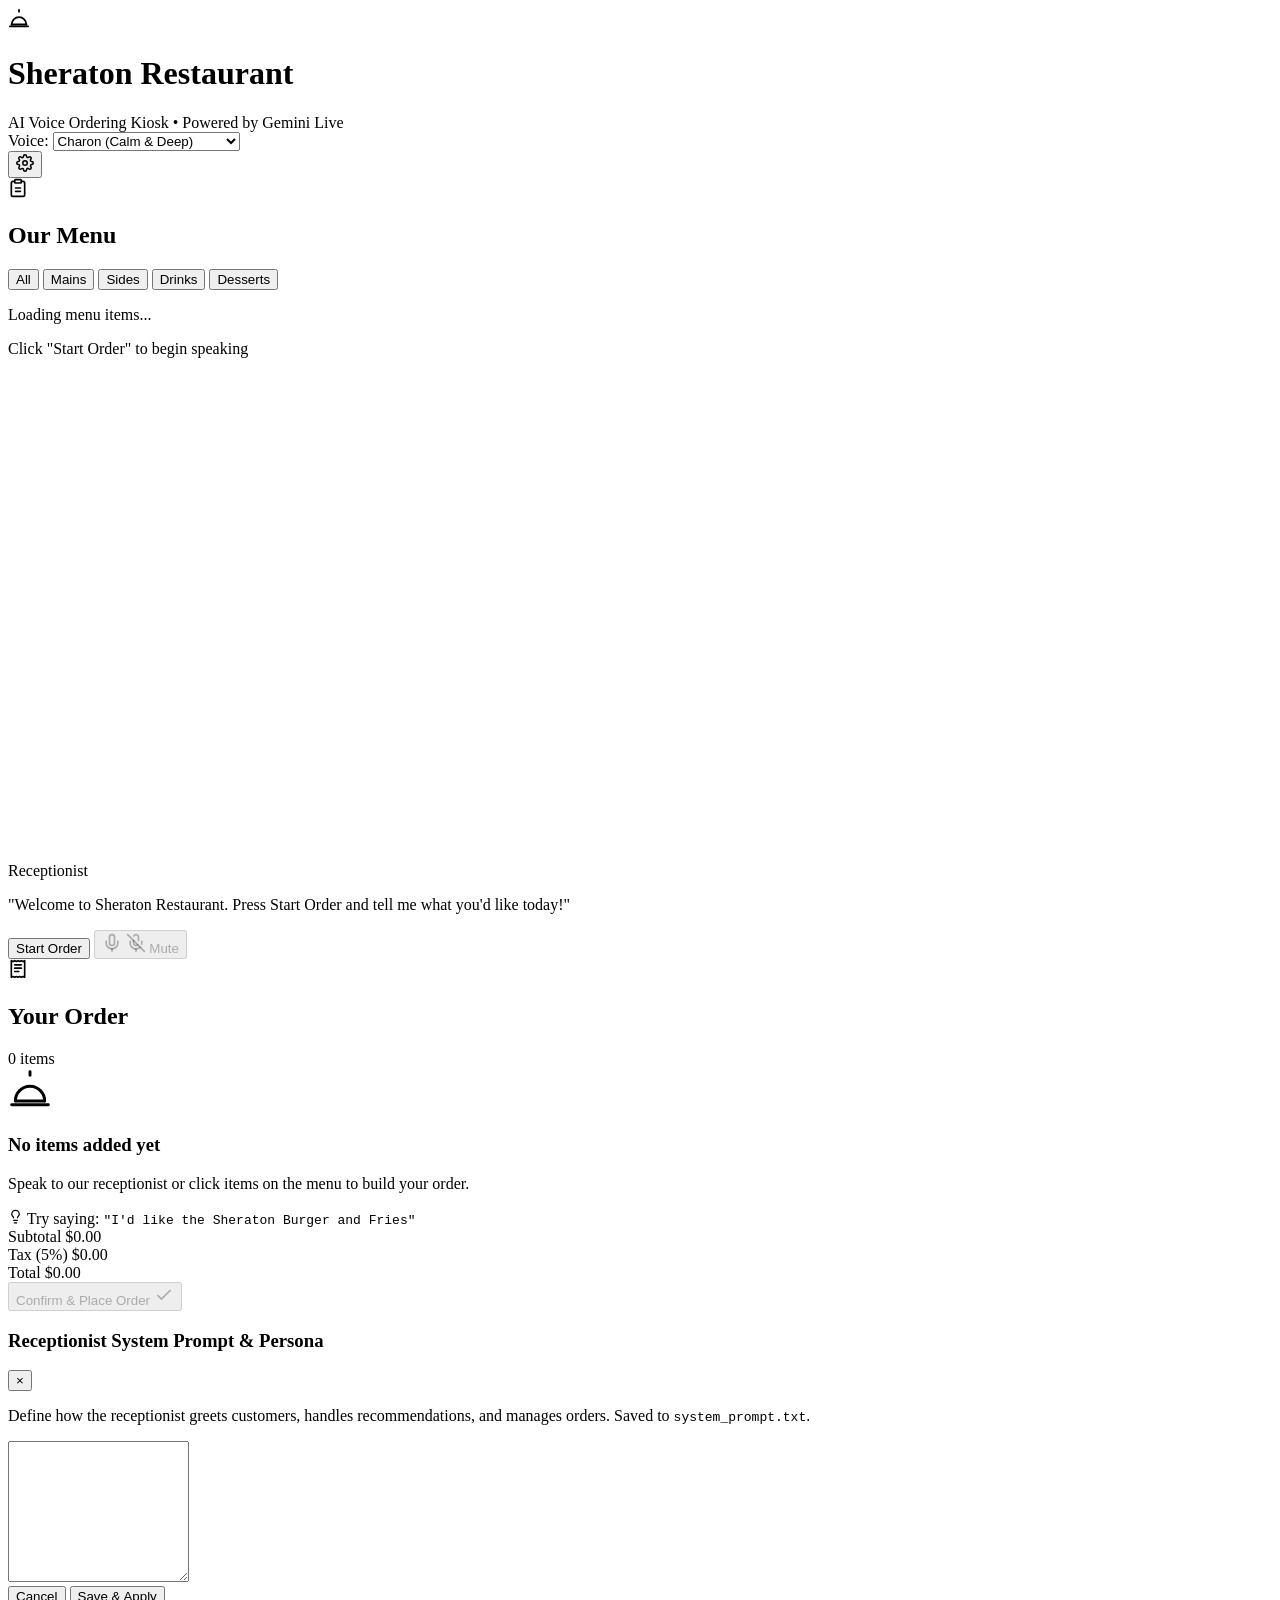
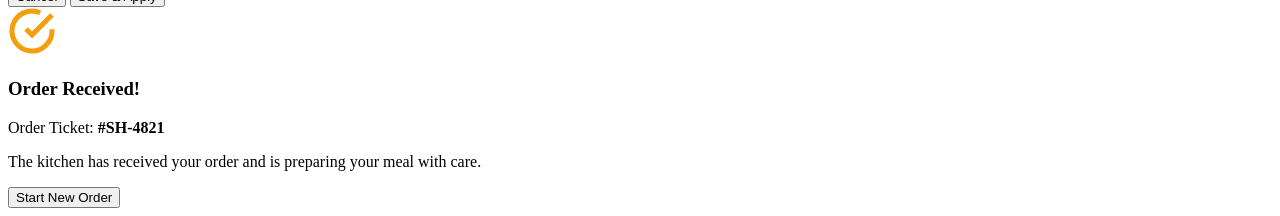
==== web/index.html @ c7e9dc7d "feat: add web UI and backend server while refactoring CLI agent into a separate module" ====
<!DOCTYPE html>
<html lang="en">
<head>
  <meta charset="UTF-8">
  <meta name="viewport" content="width=device-width, initial-scale=1.0">
  <title>Sheraton Restaurant — AI Voice Ordering Kiosk</title>
  <meta name="description" content="Upscale voice-activated restaurant ordering kiosk powered by Gemini 3.1 Flash Live with real-time order tracking.">
  <link rel="preconnect" href="https://fonts.googleapis.com">
  <link rel="preconnect" href="https://fonts.gstatic.com" crossorigin>
  <link href="https://fonts.googleapis.com/css2?family=Outfit:wght@300;400;500;600;700&family=Plus+Jakarta+Sans:wght@400;500;600;700&display=swap" rel="stylesheet">
  <link rel="stylesheet" href="/static/style.css">
</head>
<body>
  <!-- Ambient Warm Amber Glows -->
  <div class="ambient-glow glow-top"></div>
  <div class="ambient-glow glow-bottom"></div>

  <div class="app-layout">
    <!-- Top Global Header -->
    <header class="kiosk-header">
      <div class="brand-group">
        <div class="brand-badge">
          <svg width="22" height="22" viewBox="0 0 24 24" fill="none" stroke="currentColor" stroke-width="2" stroke-linecap="round" stroke-linejoin="round">
            <path d="M12 4V2"></path>
            <path d="M4 18h16"></path>
            <path d="M4 18a8 8 0 0 1 16 0"></path>
            <path d="M2 20h20"></path>
          </svg>
        </div>
        <div class="brand-info">
          <h1 class="brand-title">Sheraton Restaurant</h1>
          <span class="brand-subtitle">AI Voice Ordering Kiosk &bull; Powered by Gemini Live</span>
        </div>
      </div>

      <div class="header-actions">
        <!-- Voice Selector -->
        <div class="voice-selector-wrap">
          <label for="voice-select" class="selector-label">Voice:</label>
          <select id="voice-select" class="kiosk-select">
            <option value="Charon">Charon (Calm & Deep)</option>
            <option value="Aoede">Aoede (Warm & Lively)</option>
            <option value="Puck">Puck (Playful & Upbeat)</option>
            <option value="Fenrir">Fenrir (Bold & Authoritative)</option>
            <option value="Kore">Kore (Gentle & Soothing)</option>
          </select>
        </div>

        <!-- System Prompt Modal Button -->
        <button id="btn-prompt-modal" class="kiosk-btn-icon" title="Customize Receptionist Prompt">
          <svg width="18" height="18" viewBox="0 0 24 24" fill="none" stroke="currentColor" stroke-width="2" stroke-linecap="round" stroke-linejoin="round">
            <circle cx="12" cy="12" r="3"></circle>
            <path d="M19.4 15a1.65 1.65 0 0 0 .33 1.82l.06.06a2 2 0 0 1 0 2.83 2 2 0 0 1-2.83 0l-.06-.06a1.65 1.65 0 0 0-1.82-.33 1.65 1.65 0 0 0-1 1.51V21a2 2 0 0 1-2 2 2 2 0 0 1-2-2v-.09A1.65 1.65 0 0 0 9 19.4a1.65 1.65 0 0 0-1.82.33l-.06.06a2 2 0 0 1-2.83 0 2 2 0 0 1 0-2.83l.06-.06a1.65 1.65 0 0 0 .33-1.82 1.65 1.65 0 0 0-1.51-1H3a2 2 0 0 1-2-2 2 2 0 0 1 2-2h.09A1.65 1.65 0 0 0 4.6 9a1.65 1.65 0 0 0-.33-1.82l-.06-.06a2 2 0 0 1 0-2.83 2 2 0 0 1 2.83 0l.06.06a1.65 1.65 0 0 0 1.82.33H9a1.65 1.65 0 0 0 1-1.51V3a2 2 0 0 1 2-2 2 2 0 0 1 2 2v.09a1.65 1.65 0 0 0 1 1.51 1.65 1.65 0 0 0 1.82-.33l.06-.06a2 2 0 0 1 2.83 0 2 2 0 0 1 0 2.83l-.06.06a1.65 1.65 0 0 0-.33 1.82V9a1.65 1.65 0 0 0 1.51 1H21a2 2 0 0 1 2 2 2 2 0 0 1-2 2h-.09a1.65 1.65 0 0 0-1.51 1Z"></path>
          </svg>
        </button>
      </div>
    </header>

    <!-- Main Kiosk Body (3 Columns) -->
    <main class="kiosk-grid">
      <!-- COLUMN 1: Fixed Restaurant Menu Display -->
      <section class="kiosk-column menu-column" aria-label="Restaurant Menu">
        <div class="column-header">
          <div class="column-title-wrap">
            <span class="column-svg-icon">
              <svg width="20" height="20" viewBox="0 0 24 24" fill="none" stroke="currentColor" stroke-width="2" stroke-linecap="round" stroke-linejoin="round">
                <path d="M16 4h2a2 2 0 0 1 2 2v14a2 2 0 0 1-2 2H6a2 2 0 0 1-2-2V6a2 2 0 0 1 2-2h2"></path>
                <rect x="8" y="2" width="8" height="4" rx="1" ry="1"></rect>
                <path d="M9 12h6"></path>
                <path d="M9 16h6"></path>
              </svg>
            </span>
            <h2>Our Menu</h2>
          </div>
          <div class="category-tabs" id="category-tabs">
            <button class="tab-btn active" data-category="all">All</button>
            <button class="tab-btn" data-category="Mains">Mains</button>
            <button class="tab-btn" data-category="Sides">Sides</button>
            <button class="tab-btn" data-category="Beverages">Drinks</button>
            <button class="tab-btn" data-category="Desserts">Desserts</button>
          </div>
        </div>

        <div class="menu-items-scroll" id="menu-container">
          <!-- Dynamically populated from API with SVG category icons -->
          <div class="menu-loading">
            <div class="spinner"></div>
            <p>Loading menu items...</p>
          </div>
        </div>
      </section>

      <!-- COLUMN 2: AI Voice Assistant Stage -->
      <section class="kiosk-column assistant-column" aria-label="Voice Assistant">
        <!-- Live Status Pill -->
        <div id="status-pill" class="status-pill status-ready">
          <span class="status-dot"></span>
          <span id="status-text">Click "Start Order" to begin speaking</span>
        </div>

        <!-- 3D-styled Audio Visualizer Stage -->
        <div class="visualizer-stage">
          <canvas id="visualizer-canvas" width="500" height="500"></canvas>
          <div class="orb-core"></div>
        </div>

        <!-- Live Streaming Captions (Customer & Voice Agent) -->
        <div class="live-caption-box">
          <div class="caption-bubble" id="caption-box">
            <div class="caption-tag" id="caption-tag">Receptionist</div>
            <p id="live-caption" class="caption-content">"Welcome to Sheraton Restaurant. Press Start Order and tell me what you'd like today!"</p>
          </div>
        </div>

        <!-- Voice Order Controls Deck -->
        <div class="assistant-controls">
          <!-- Start Order Button has NO icons as required -->
          <button id="btn-call" class="kiosk-btn btn-call-primary" title="Start / Stop Voice Ordering Session">
            <span class="call-pulse"></span>
            <span id="label-call">Start Order</span>
          </button>

          <button id="btn-mute" class="kiosk-btn btn-mute" disabled title="Mute / Unmute Microphone">
            <svg id="icon-mic-on" width="20" height="20" viewBox="0 0 24 24" fill="none" stroke="currentColor" stroke-width="2" stroke-linecap="round" stroke-linejoin="round">
              <path d="M12 2a3 3 0 0 0-3 3v7a3 3 0 0 0 6 0V5a3 3 0 0 0-3-3Z"/>
              <path d="M19 10v2a7 7 0 0 1-14 0v-2"/>
              <line x1="12" y1="19" x2="12" y2="22"/>
            </svg>
            <svg id="icon-mic-off" class="hidden" width="20" height="20" viewBox="0 0 24 24" fill="none" stroke="currentColor" stroke-width="2" stroke-linecap="round" stroke-linejoin="round">
              <line x1="2" y1="2" x2="22" y2="22"/>
              <path d="M18.89 13.23A7.12 7.12 0 0 0 19 12v-2"/>
              <path d="M5 10v2a7 7 0 0 0 12 5"/>
              <path d="M15 9.34V5a3 3 0 0 0-5.68-1.33"/>
              <path d="M9 9v3a3 3 0 0 0 5.12 2.12"/>
              <line x1="12" y1="19" x2="12" y2="22"/>
            </svg>
            <span id="label-mute">Mute</span>
          </button>
        </div>
      </section>

      <!-- COLUMN 3: Current Order Ticket -->
      <section class="kiosk-column order-column" aria-label="Current Order Ticket">
        <div class="column-header">
          <div class="column-title-wrap">
            <span class="column-svg-icon">
              <svg width="20" height="20" viewBox="0 0 24 24" fill="none" stroke="currentColor" stroke-width="2" stroke-linecap="round" stroke-linejoin="round">
                <path d="M4 2v20l2-1 2 1 2-1 2 1 2-1 2 1 2-1 2 1V2l-2 1-2-1-2 1-2-1-2 1-2-1-2 1Z"></path>
                <path d="M8 7h8"></path>
                <path d="M8 11h8"></path>
                <path d="M8 15h5"></path>
              </svg>
            </span>
            <h2>Your Order</h2>
            <span id="order-badge" class="item-count-badge">0 items</span>
          </div>
          <button id="btn-clear-order" class="btn-clear" title="Clear all items in order" style="display: none;">Clear</button>
        </div>

        <!-- Order Items Ticket List -->
        <div class="order-items-scroll" id="order-items-list">
          <div class="order-empty-state" id="order-empty-state">
            <div class="empty-icon-wrap">
              <svg width="44" height="44" viewBox="0 0 24 24" fill="none" stroke="currentColor" stroke-width="1.6" stroke-linecap="round" stroke-linejoin="round">
                <path d="M12 4V2"></path>
                <path d="M4 18h16"></path>
                <path d="M4 18a8 8 0 0 1 16 0"></path>
                <path d="M2 20h20"></path>
              </svg>
            </div>
            <h3>No items added yet</h3>
            <p>Speak to our receptionist or click items on the menu to build your order.</p>
            <div class="speech-hint">
              <span class="hint-title">
                <svg width="15" height="15" viewBox="0 0 24 24" fill="none" stroke="currentColor" stroke-width="2" stroke-linecap="round" stroke-linejoin="round">
                  <path d="M9 18h6"></path>
                  <path d="M10 22h4"></path>
                  <path d="M15.09 14c.18-.98.65-1.74 1.41-2.5A4.65 4.65 0 0 0 18 8 6 6 0 0 0 6 8c0 1 .23 2.23 1.5 3.5A4.61 4.61 0 0 1 8.91 14"></path>
                </svg>
                Try saying:
              </span>
              <code>"I'd like the Sheraton Burger and Fries"</code>
            </div>
          </div>
        </div>

        <!-- Order Totals & Checkout -->
        <div class="order-checkout-deck">
          <div class="order-math-lines">
            <div class="math-row">
              <span class="math-label">Subtotal</span>
              <span class="math-value" id="order-subtotal">$0.00</span>
            </div>
            <div class="math-row">
              <span class="math-label">Tax (5%)</span>
              <span class="math-value" id="order-tax">$0.00</span>
            </div>
            <div class="math-row math-total">
              <span class="math-label">Total</span>
              <span class="math-value" id="order-total">$0.00</span>
            </div>
          </div>

          <button id="btn-place-order" class="btn-place-order" disabled>
            <span class="btn-text">Confirm & Place Order</span>
            <svg width="20" height="20" viewBox="0 0 24 24" fill="none" stroke="currentColor" stroke-width="2">
              <polyline points="20 6 9 17 4 12"></polyline>
            </svg>
          </button>
        </div>
      </section>
    </main>

    <!-- System Prompt Customization Modal -->
    <div id="prompt-modal" class="modal-overlay hidden">
      <div class="modal-card">
        <div class="modal-header">
          <h3>Receptionist System Prompt & Persona</h3>
          <button id="btn-close-modal" class="btn-close">&times;</button>
        </div>
        <div class="modal-body">
          <p class="modal-desc">
            Define how the receptionist greets customers, handles recommendations, and manages orders. Saved to <code>system_prompt.txt</code>.
          </p>
          <textarea id="prompt-textarea" rows="9" spellcheck="false"></textarea>
        </div>
        <div class="modal-footer">
          <button id="btn-cancel-modal" class="kiosk-btn btn-secondary">Cancel</button>
          <button id="btn-save-prompt" class="kiosk-btn btn-primary-gold">Save & Apply</button>
        </div>
      </div>
    </div>

    <!-- Order Placed Success Modal -->
    <div id="success-modal" class="modal-overlay hidden">
      <div class="modal-card success-card">
        <div class="success-icon-wrap">
          <svg width="48" height="48" viewBox="0 0 24 24" fill="none" stroke="#f59e0b" stroke-width="2.5">
            <path d="M22 11.08V12a10 10 0 1 1-5.93-9.14"></path>
            <polyline points="22 4 12 14.01 9 11.01"></polyline>
          </svg>
        </div>
        <h3 class="success-title">Order Received!</h3>
        <p class="success-order-id">Order Ticket: <strong id="success-ticket-id">#SH-4821</strong></p>
        <p class="success-desc">The kitchen has received your order and is preparing your meal with care.</p>
        
        <div class="success-receipt" id="success-receipt-summary">
          <!-- Summary inserted here -->
        </div>

        <button id="btn-new-order" class="kiosk-btn btn-primary-gold btn-full">Start New Order</button>
      </div>
    </div>

    <!-- Toast Notification Banner -->
    <div id="toast" class="toast hidden"></div>
  </div>

  <script src="/static/app.js"></script>
</body>
</html>
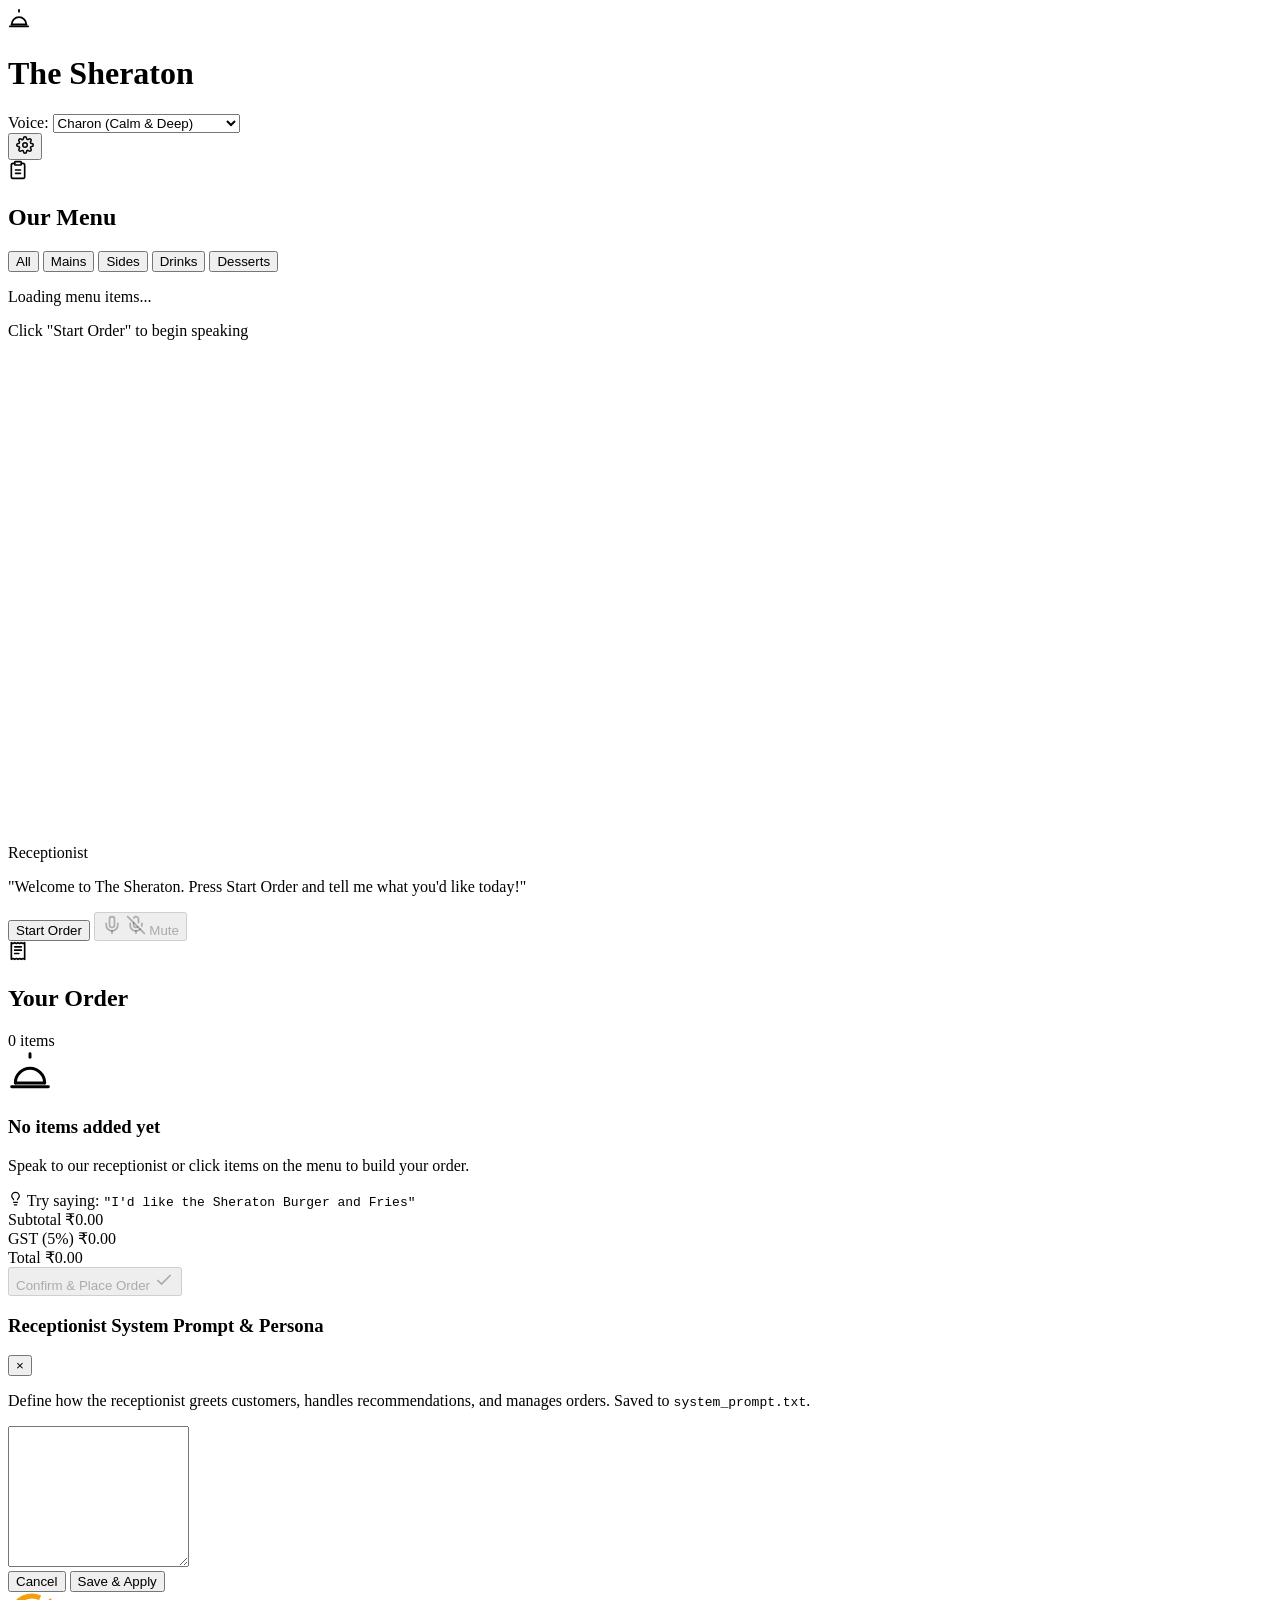
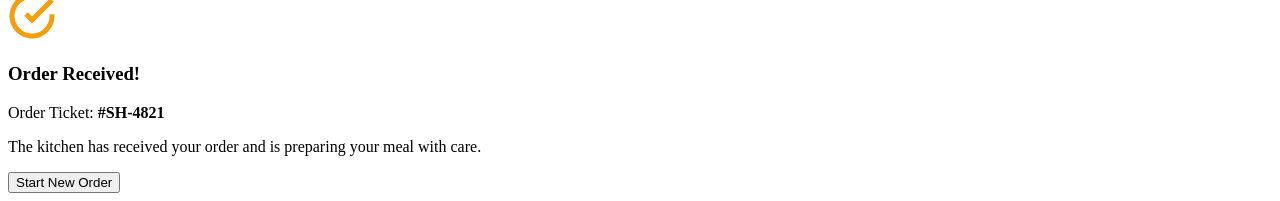
==== commit daf8b294: "feat: rebrand to The Sheraton, switch pricing to Indian Rupees, and add item customization support" ====
--- a/web/index.html
+++ b/web/index.html
@@ -3,7 +3,7 @@
 <head>
   <meta charset="UTF-8">
   <meta name="viewport" content="width=device-width, initial-scale=1.0">
-  <title>Sheraton Restaurant — AI Voice Ordering Kiosk</title>
+  <title>The Sheraton — AI Voice Ordering Kiosk</title>
   <meta name="description" content="Upscale voice-activated restaurant ordering kiosk powered by Gemini 3.1 Flash Live with real-time order tracking.">
   <link rel="preconnect" href="https://fonts.googleapis.com">
   <link rel="preconnect" href="https://fonts.gstatic.com" crossorigin>
@@ -28,8 +28,7 @@
           </svg>
         </div>
         <div class="brand-info">
-          <h1 class="brand-title">Sheraton Restaurant</h1>
-          <span class="brand-subtitle">AI Voice Ordering Kiosk &bull; Powered by Gemini Live</span>
+          <h1 class="brand-title">The Sheraton</h1>
         </div>
       </div>
 
@@ -108,7 +107,7 @@
         <div class="live-caption-box">
           <div class="caption-bubble" id="caption-box">
             <div class="caption-tag" id="caption-tag">Receptionist</div>
-            <p id="live-caption" class="caption-content">"Welcome to Sheraton Restaurant. Press Start Order and tell me what you'd like today!"</p>
+            <p id="live-caption" class="caption-content">"Welcome to The Sheraton. Press Start Order and tell me what you'd like today!"</p>
           </div>
         </div>
 
@@ -189,15 +188,15 @@
           <div class="order-math-lines">
             <div class="math-row">
               <span class="math-label">Subtotal</span>
-              <span class="math-value" id="order-subtotal">$0.00</span>
+              <span class="math-value" id="order-subtotal">₹0.00</span>
             </div>
             <div class="math-row">
-              <span class="math-label">Tax (5%)</span>
-              <span class="math-value" id="order-tax">$0.00</span>
+              <span class="math-label">GST (5%)</span>
+              <span class="math-value" id="order-tax">₹0.00</span>
             </div>
             <div class="math-row math-total">
               <span class="math-label">Total</span>
-              <span class="math-value" id="order-total">$0.00</span>
+              <span class="math-value" id="order-total">₹0.00</span>
             </div>
           </div>
 
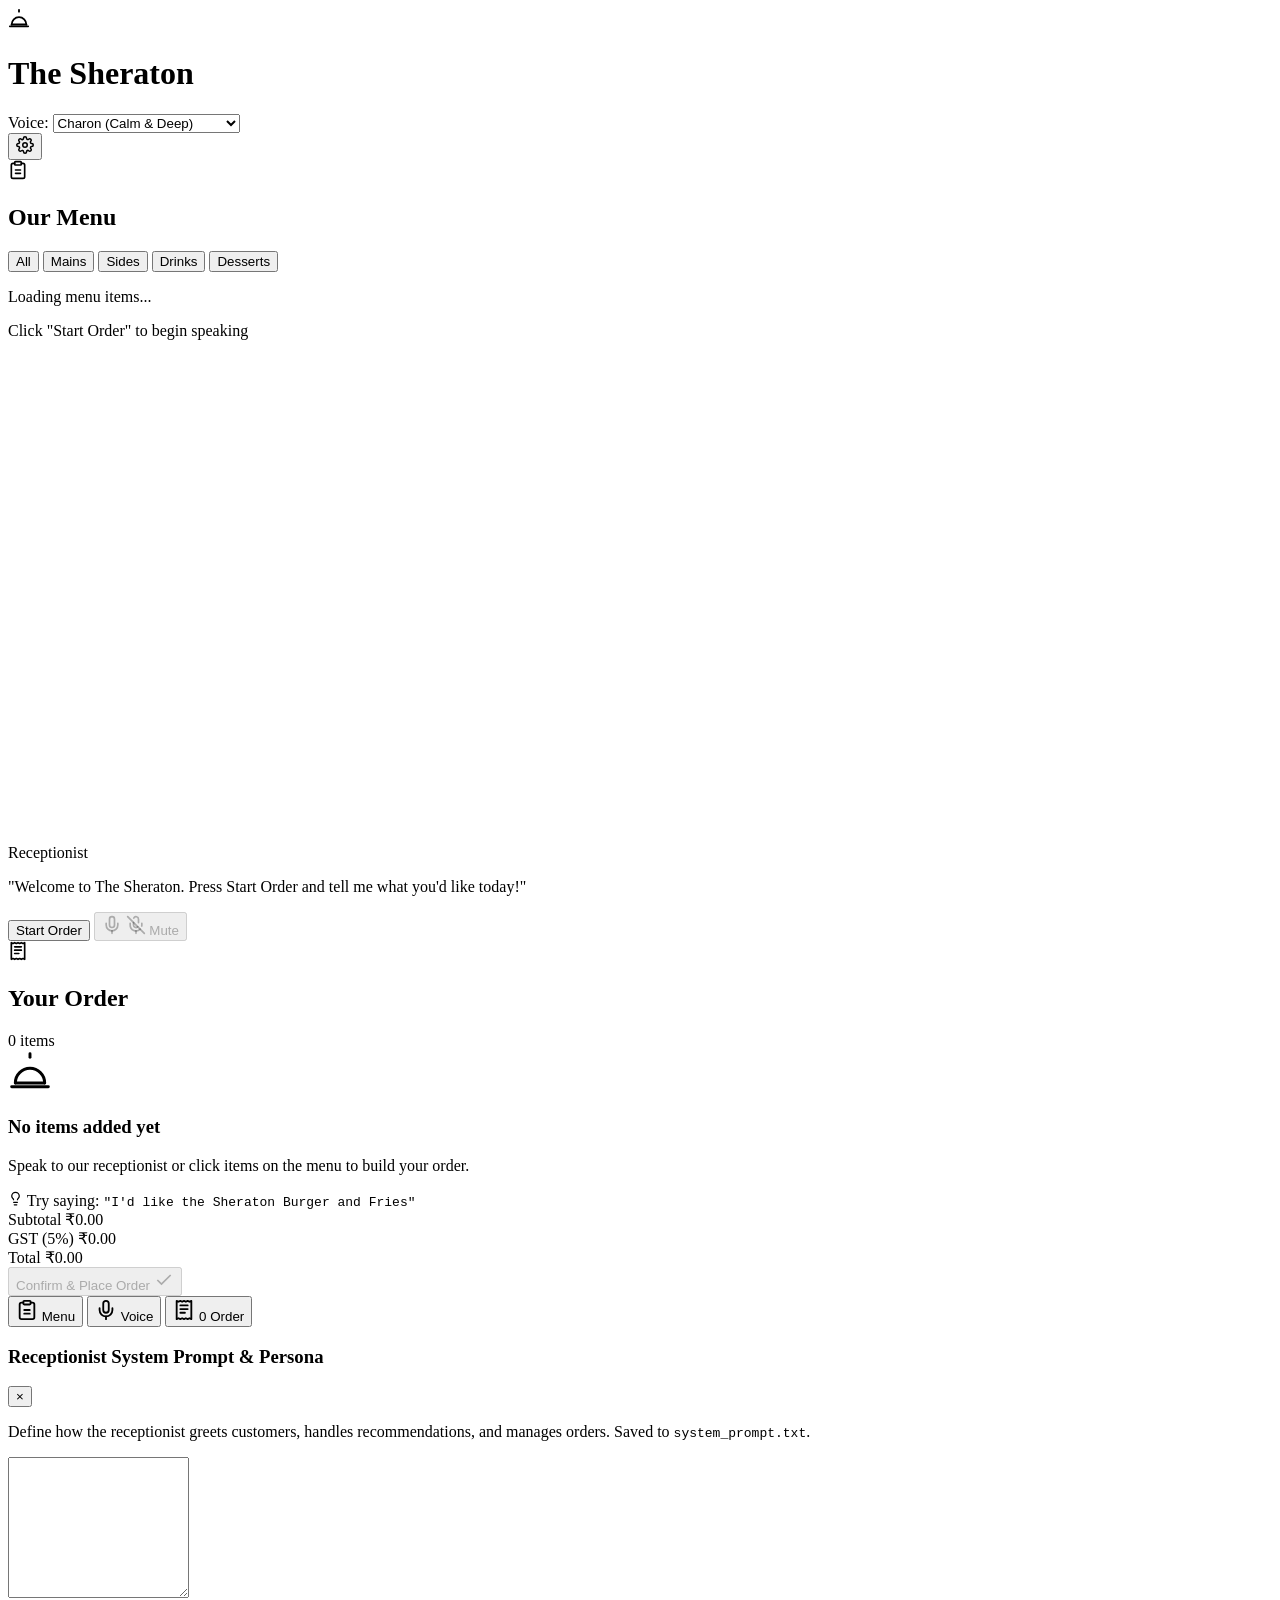
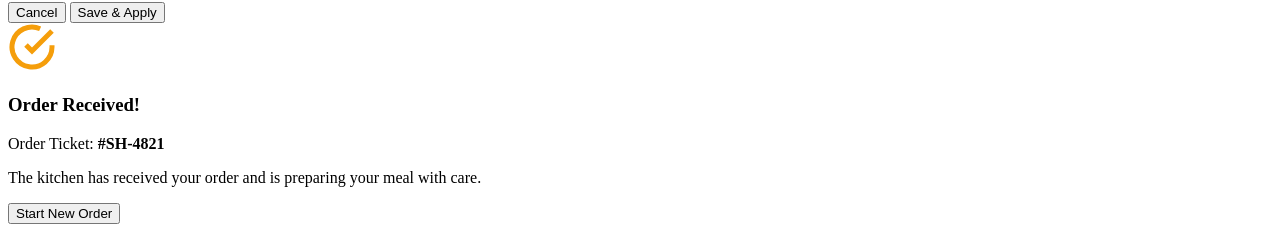
==== commit 0853e89b: "feat: add mobile bottom tab bar navigation and responsive styling" ====
--- a/web/index.html
+++ b/web/index.html
@@ -2,7 +2,10 @@
 <html lang="en">
 <head>
   <meta charset="UTF-8">
-  <meta name="viewport" content="width=device-width, initial-scale=1.0">
+  <meta name="viewport" content="width=device-width, initial-scale=1.0, maximum-scale=1.0, user-scalable=no, viewport-fit=cover">
+  <meta name="apple-mobile-web-app-capable" content="yes">
+  <meta name="apple-mobile-web-app-status-bar-style" content="black-translucent">
+  <meta name="theme-color" content="#12100e">
   <title>The Sheraton — AI Voice Ordering Kiosk</title>
   <meta name="description" content="Upscale voice-activated restaurant ordering kiosk powered by Gemini 3.1 Flash Live with real-time order tracking.">
   <link rel="preconnect" href="https://fonts.googleapis.com">
@@ -58,7 +61,7 @@
     <!-- Main Kiosk Body (3 Columns) -->
     <main class="kiosk-grid">
       <!-- COLUMN 1: Fixed Restaurant Menu Display -->
-      <section class="kiosk-column menu-column" aria-label="Restaurant Menu">
+      <section id="col-menu" class="kiosk-column menu-column mobile-active" aria-label="Restaurant Menu">
         <div class="column-header">
           <div class="column-title-wrap">
             <span class="column-svg-icon">
@@ -90,7 +93,7 @@
       </section>
 
       <!-- COLUMN 2: AI Voice Assistant Stage -->
-      <section class="kiosk-column assistant-column" aria-label="Voice Assistant">
+      <section id="col-assistant" class="kiosk-column assistant-column" aria-label="Voice Assistant">
         <!-- Live Status Pill -->
         <div id="status-pill" class="status-pill status-ready">
           <span class="status-dot"></span>
@@ -139,7 +142,7 @@
       </section>
 
       <!-- COLUMN 3: Current Order Ticket -->
-      <section class="kiosk-column order-column" aria-label="Current Order Ticket">
+      <section id="col-order" class="kiosk-column order-column" aria-label="Current Order Ticket">
         <div class="column-header">
           <div class="column-title-wrap">
             <span class="column-svg-icon">
@@ -210,6 +213,46 @@
       </section>
     </main>
 
+    <!-- Bottom Mobile Tab Bar (Active on Mobile <=768px) -->
+    <nav class="mobile-tab-bar" id="mobile-tab-bar" aria-label="Mobile Navigation">
+      <button class="tab-bar-item active" data-target="col-menu" id="tab-btn-menu">
+        <span class="tab-icon">
+          <svg width="22" height="22" viewBox="0 0 24 24" fill="none" stroke="currentColor" stroke-width="2" stroke-linecap="round" stroke-linejoin="round">
+            <path d="M16 4h2a2 2 0 0 1 2 2v14a2 2 0 0 1-2 2H6a2 2 0 0 1-2-2V6a2 2 0 0 1 2-2h2"></path>
+            <rect x="8" y="2" width="8" height="4" rx="1" ry="1"></rect>
+            <path d="M9 12h6"></path>
+            <path d="M9 16h6"></path>
+          </svg>
+        </span>
+        <span class="tab-label">Menu</span>
+      </button>
+
+      <button class="tab-bar-item" data-target="col-assistant" id="tab-btn-assistant">
+        <span class="tab-icon voice-tab-icon">
+          <svg width="22" height="22" viewBox="0 0 24 24" fill="none" stroke="currentColor" stroke-width="2" stroke-linecap="round" stroke-linejoin="round">
+            <path d="M12 2a3 3 0 0 0-3 3v7a3 3 0 0 0 6 0V5a3 3 0 0 0-3-3Z"/>
+            <path d="M19 10v2a7 7 0 0 1-14 0v-2"/>
+            <line x1="12" y1="19" x2="12" y2="22"/>
+          </svg>
+          <span class="tab-voice-pulse" id="tab-voice-pulse"></span>
+        </span>
+        <span class="tab-label">Voice</span>
+      </button>
+
+      <button class="tab-bar-item" data-target="col-order" id="tab-btn-order">
+        <span class="tab-icon order-tab-icon-wrap">
+          <svg width="22" height="22" viewBox="0 0 24 24" fill="none" stroke="currentColor" stroke-width="2" stroke-linecap="round" stroke-linejoin="round">
+            <path d="M4 2v20l2-1 2 1 2-1 2 1 2-1 2 1 2-1 2 1V2l-2 1-2-1-2 1-2-1-2 1-2-1-2 1Z"></path>
+            <path d="M8 7h8"></path>
+            <path d="M8 11h8"></path>
+            <path d="M8 15h5"></path>
+          </svg>
+          <span class="tab-order-badge hidden" id="tab-order-badge">0</span>
+        </span>
+        <span class="tab-label">Order</span>
+      </button>
+    </nav>
+
     <!-- System Prompt Customization Modal -->
     <div id="prompt-modal" class="modal-overlay hidden">
       <div class="modal-card">
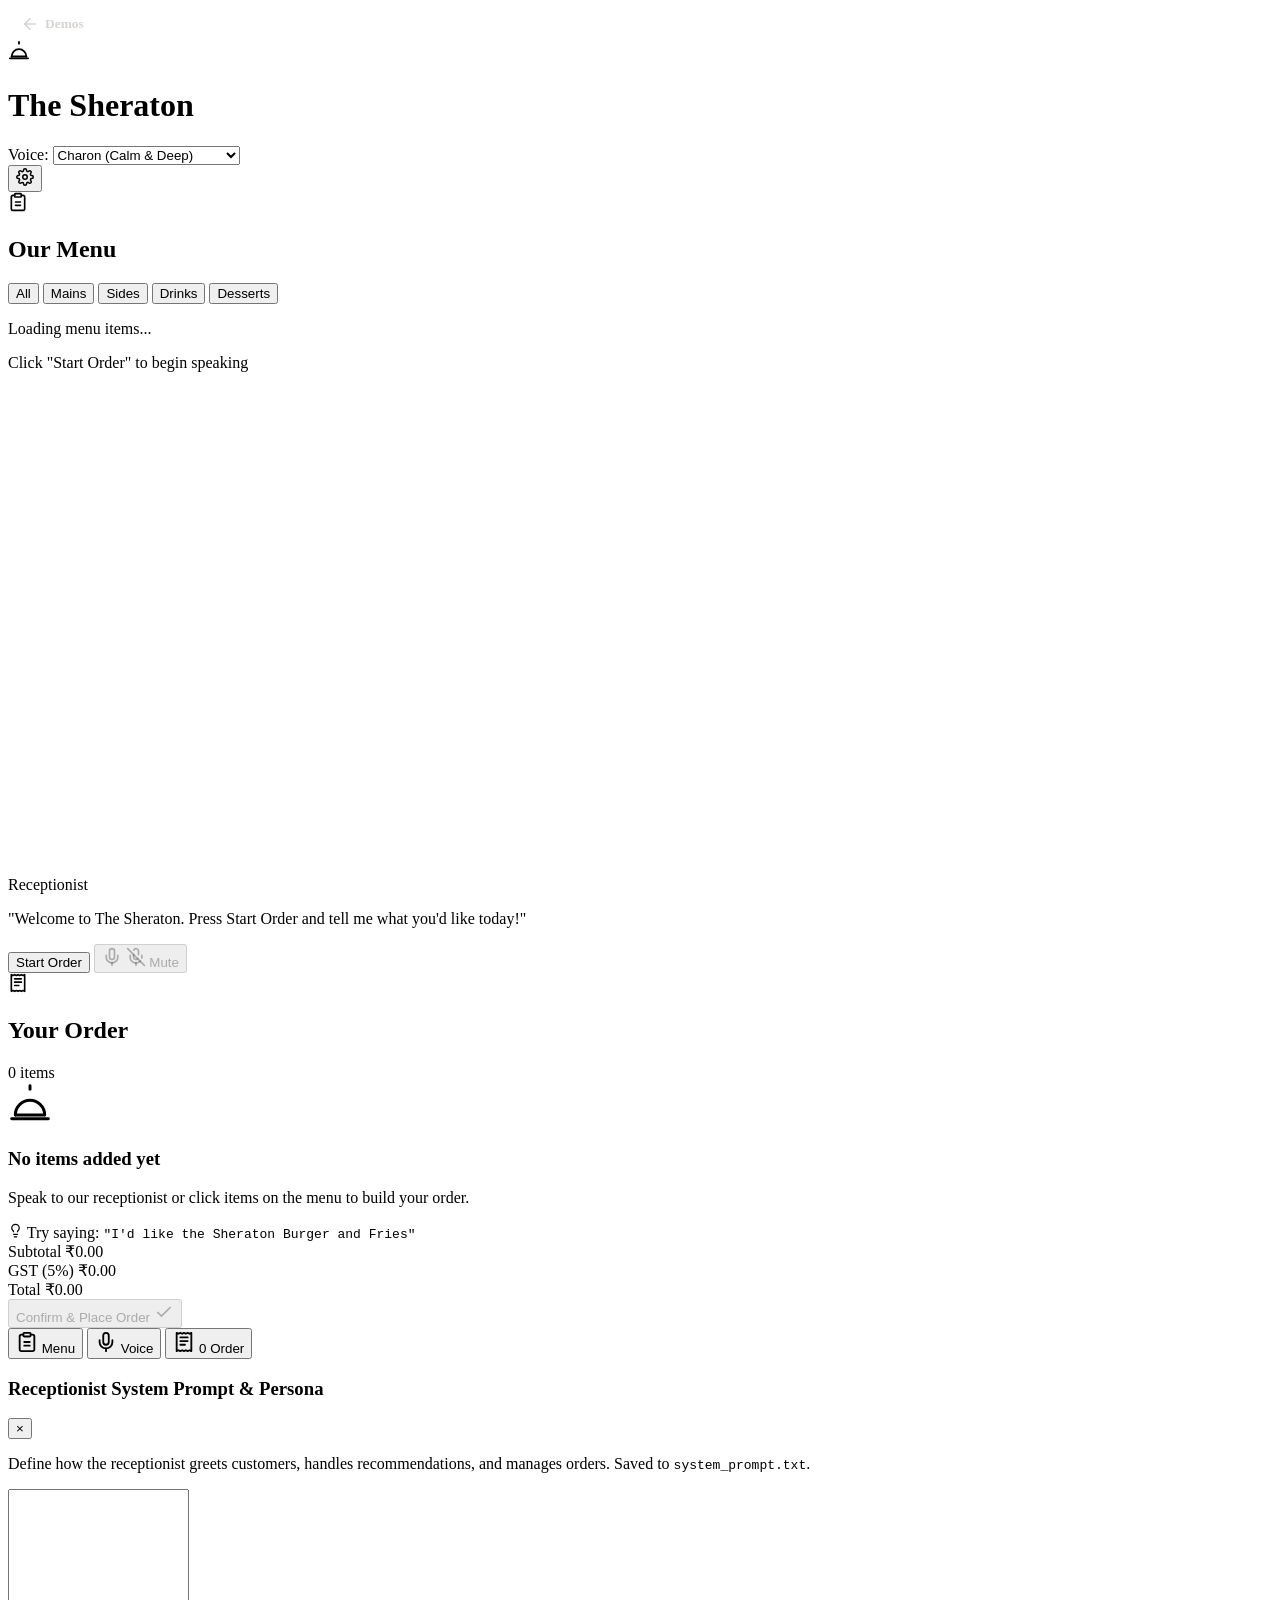
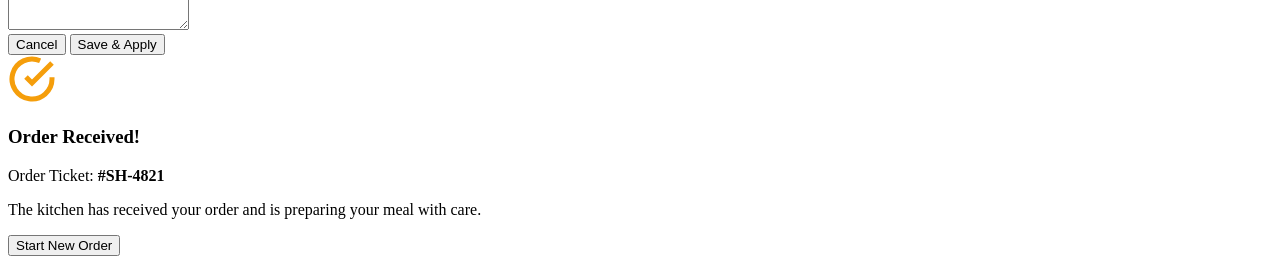
==== commit 015b8632: "feat: add multi-demo landing page and medical transcription demo" ====
--- a/web/index.html
+++ b/web/index.html
@@ -22,6 +22,13 @@
     <!-- Top Global Header -->
     <header class="kiosk-header">
       <div class="brand-group">
+        <a href="/" class="back-link" title="Return to Demo Hub" style="display:inline-flex;align-items:center;gap:6px;padding:6px 12px;border-radius:8px;background:rgba(255,255,255,0.04);border:1px solid rgba(255,255,255,0.07);color:#d6d3d1;font-size:0.84rem;font-weight:600;text-decoration:none;margin-right:6px;">
+          <svg width="18" height="18" viewBox="0 0 24 24" fill="none" stroke="currentColor" stroke-width="2.2" stroke-linecap="round" stroke-linejoin="round">
+            <line x1="19" y1="12" x2="5" y2="12"></line>
+            <polyline points="12 19 5 12 12 5"></polyline>
+          </svg>
+          <span>Demos</span>
+        </a>
         <div class="brand-badge">
           <svg width="22" height="22" viewBox="0 0 24 24" fill="none" stroke="currentColor" stroke-width="2" stroke-linecap="round" stroke-linejoin="round">
             <path d="M12 4V2"></path>
